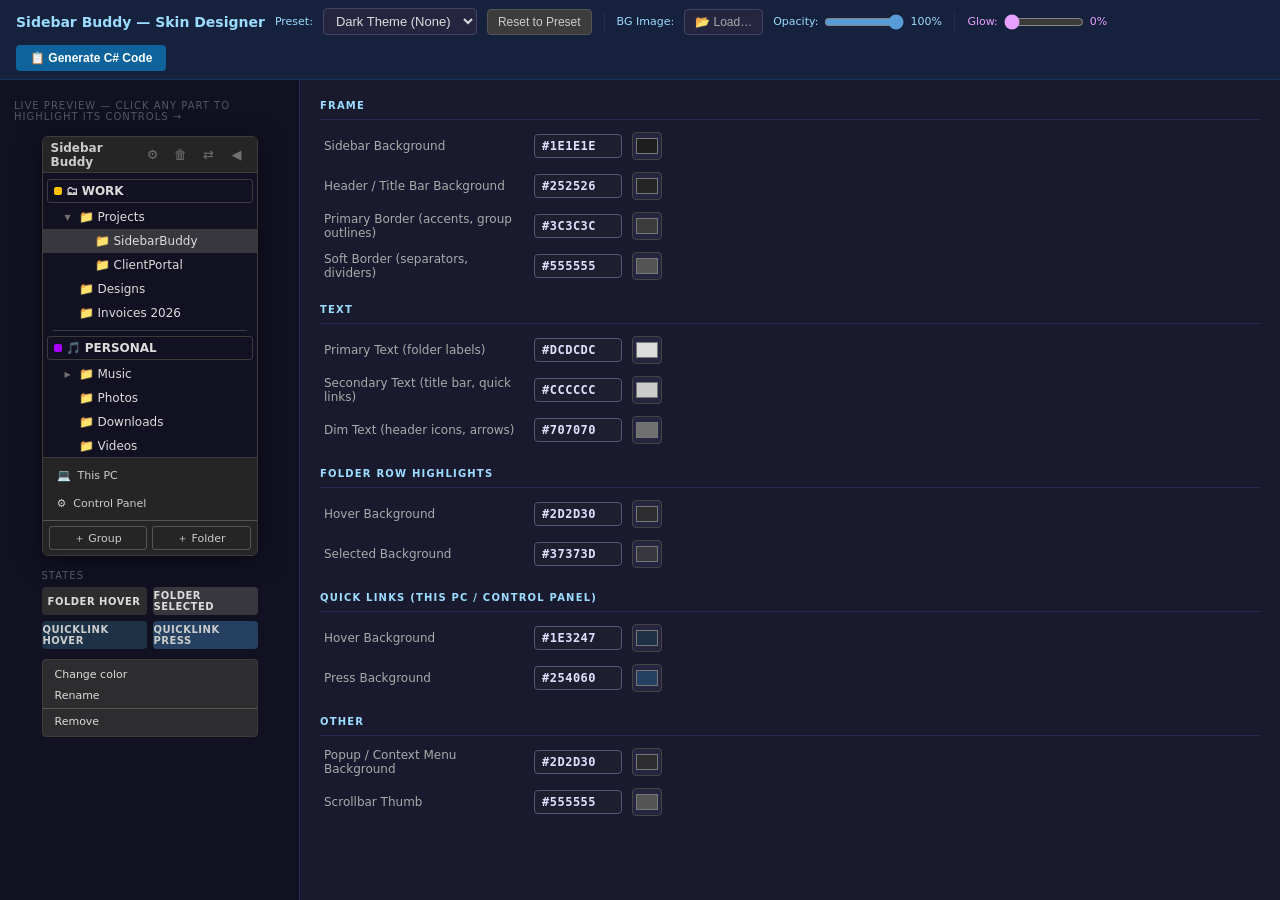
==== site/skin-designer.html @ 38589b39 "App icon, skin color updates, opacity slider fix - Add SidebarBuddy.ico (from logo); wire up in .csp" ====
<!DOCTYPE html>
<html lang="en">
<head>
<meta charset="UTF-8">
<meta name="viewport" content="width=device-width, initial-scale=1.0">
<title>Sidebar Buddy — Skin Designer</title>
<style>
  *, *::before, *::after { box-sizing: border-box; margin: 0; padding: 0; }

  body {
    font-family: 'Segoe UI', system-ui, sans-serif;
    background: #1a1a2e;
    color: #dcdcdc;
    height: 100vh;
    display: flex;
    flex-direction: column;
    overflow: hidden;
  }

  /* ── Top bar ─────────────────────────────────────────────────── */
  .topbar {
    background: #16213e;
    border-bottom: 1px solid #0f3460;
    padding: 8px 16px;
    display: flex;
    align-items: center;
    gap: 10px;
    flex-shrink: 0;
    flex-wrap: wrap;
  }
  .topbar h1 { font-size: 14px; font-weight: 600; color: #9cdcfe; white-space: nowrap; }
  .topbar select {
    background: #252540;
    color: #dcdcdc;
    border: 1px solid #444466;
    border-radius: 4px;
    padding: 4px 8px;
    font-size: 13px;
    cursor: pointer;
  }
  .topbar select:focus { outline: 2px solid #569cd6; }
  .topbar label { font-size: 11px; color: #9cdcfe; white-space: nowrap; }
  .topbar-sep { width: 1px; height: 22px; background: #2a2a50; flex-shrink: 0; margin: 0 2px; }
  .topbar .spacer { flex: 1; min-width: 4px; }
  .btn-export {
    background: #0e639c;
    color: #fff;
    border: none;
    border-radius: 4px;
    padding: 6px 14px;
    font-size: 12px;
    cursor: pointer;
    font-weight: 600;
    white-space: nowrap;
  }
  .btn-export:hover { background: #1177bb; }
  .btn-reset {
    background: #3c3c3c;
    color: #ccc;
    border: 1px solid #555;
    border-radius: 4px;
    padding: 5px 10px;
    font-size: 12px;
    cursor: pointer;
    white-space: nowrap;
  }
  .btn-reset:hover { background: #505050; }
  .btn-image {
    background: #252540;
    color: #aaa;
    border: 1px solid #444466;
    border-radius: 4px;
    padding: 5px 10px;
    font-size: 12px;
    cursor: pointer;
    white-space: nowrap;
  }
  .btn-image:hover { background: #303050; color: #ddd; }
  .slider-group { display: flex; align-items: center; gap: 6px; }
  .slider-group input[type=range] {
    width: 80px;
    cursor: pointer;
    accent-color: #569cd6;
  }
  .slider-group input[type=range].glow-range { accent-color: #e8a0ff; }
  .slider-val { font-size: 11px; color: #9cdcfe; min-width: 32px; font-variant-numeric: tabular-nums; }
  .slider-val.glow-val { color: #e8a0ff; }

  /* ── Main layout ─────────────────────────────────────────────── */
  .main {
    display: flex;
    flex: 1;
    overflow: hidden;
  }

  /* ── Preview panel ───────────────────────────────────────────── */
  .preview-col {
    width: 300px;
    flex-shrink: 0;
    background: #111122;
    border-right: 1px solid #2a2a50;
    display: flex;
    flex-direction: column;
    align-items: center;
    padding: 20px 14px;
    gap: 14px;
    overflow-y: auto;
  }
  .preview-label {
    font-size: 10px;
    text-transform: uppercase;
    letter-spacing: 1px;
    color: #556;
    align-self: flex-start;
  }

  /* ── Sidebar mock ────────────────────────────────────────────── */
  .sidebar-mock {
    width: 216px;
    height: 420px;
    border-radius: 6px;
    border: 1px solid var(--border);
    box-shadow: 0 4px 24px rgba(0,0,0,0.5);
    font-size: 12px;
    user-select: none;
    display: flex;
    flex-direction: column;
    overflow: hidden;
    flex-shrink: 0;
  }

  /* Header */
  .mock-header {
    background: var(--headerBg);
    border-bottom: 1px solid var(--border);
    padding: 0 8px;
    height: 36px;
    display: flex;
    align-items: center;
    gap: 4px;
    flex-shrink: 0;
    position: relative;
    z-index: 2;
    cursor: pointer;
  }
  .mock-title {
    flex: 1;
    color: var(--secondaryText);
    font-weight: 600;
    font-size: 12px;
    cursor: pointer;
  }
  .mock-icon-btn {
    width: 24px;
    height: 24px;
    display: flex;
    align-items: center;
    justify-content: center;
    color: var(--dimText);
    border-radius: 4px;
    cursor: pointer;
    font-size: 13px;
  }
  .mock-icon-btn:hover { background: var(--itemHover); color: var(--primaryText); }

  /* Body */
  .mock-body {
    flex: 1;
    display: flex;
    flex-direction: column;
    position: relative;
    overflow: hidden;
    background-size: cover;
    background-position: center;
    background-repeat: no-repeat;
    cursor: pointer;
  }

  /* Color overlay — sits between the bg image and the content */
  .mock-bg-overlay {
    position: absolute;
    inset: 0;
    background: var(--sidebarBg);
    pointer-events: none;
    z-index: 0;
    transition: opacity 0.1s;
  }

  .mock-tree {
    flex: 1;
    overflow-y: scroll;
    padding: 4px 0;
    position: relative;
    z-index: 1;
  }
  /* Custom thin scrollbar */
  .mock-tree::-webkit-scrollbar { width: 6px; }
  .mock-tree::-webkit-scrollbar-track { background: transparent; }
  .mock-tree::-webkit-scrollbar-thumb { background: var(--scrollThumb); border-radius: 3px; }
  .mock-tree::-webkit-scrollbar-thumb:hover { background: var(--secondaryText); }

  /* Tree rows */
  .tree-row {
    display: flex;
    align-items: center;
    height: 24px;
    padding: 0 6px;
    cursor: pointer;
    color: var(--primaryText);
    gap: 4px;
    position: relative;
  }
  .tree-row:hover { background: var(--itemHover); }
  .tree-row.selected { background: var(--itemSelect); }
  .tree-row .indent { display: inline-block; width: 12px; flex-shrink: 0; }
  .tree-row .arrow { font-size: 8px; color: var(--dimText); flex-shrink: 0; width: 10px; cursor: pointer; }
  .tree-row .icon { flex-shrink: 0; font-size: 12px; }
  .tree-row .name { flex: 1; overflow: hidden; text-overflow: ellipsis; white-space: nowrap; cursor: pointer; }

  /* Group row */
  .tree-row.group {
    font-weight: 700;
    border: 1px solid var(--border);
    border-radius: 3px;
    margin: 2px 4px;
    padding: 0 6px;
    background: transparent;
    color: var(--primaryText);
    cursor: pointer;
  }
  .tree-row.group:hover { border-color: var(--borderSoft); background: var(--itemHover); }
  .group-pill {
    width: 8px;
    height: 8px;
    border-radius: 2px;
    background: #FFC000;
    flex-shrink: 0;
  }

  /* Divider between sections */
  .tree-divider {
    height: 1px;
    background: var(--borderSoft);
    margin: 5px 10px;
    opacity: 0.6;
    cursor: pointer;
  }
  .tree-divider:hover { opacity: 1; }

  /* Quick links bar */
  .mock-quicklinks {
    background: var(--headerBg);
    border-top: 1px solid var(--border);
    padding: 4px 6px;
    display: flex;
    flex-direction: column;
    gap: 2px;
    flex-shrink: 0;
    position: relative;
    z-index: 2;
  }
  .quicklink-btn {
    display: flex;
    align-items: center;
    gap: 6px;
    height: 26px;
    padding: 0 8px;
    border-radius: 3px;
    cursor: pointer;
    color: var(--secondaryText);
    font-size: 11px;
  }
  .quicklink-btn:hover { background: var(--quickLinkHover); }
  .quicklink-btn:active { background: var(--quickLinkPress); }

  /* Footer: +Group / +Folder buttons */
  .mock-footer {
    background: var(--headerBg);
    border-top: 1px solid var(--borderSoft);
    padding: 5px 6px;
    display: flex;
    gap: 5px;
    flex-shrink: 0;
    position: relative;
    z-index: 2;
  }
  .mock-add-btn {
    flex: 1;
    height: 24px;
    background: transparent;
    border: 1px solid var(--borderSoft);
    border-radius: 3px;
    color: var(--secondaryText);
    font-size: 11px;
    cursor: pointer;
    display: flex;
    align-items: center;
    justify-content: center;
    gap: 3px;
  }
  .mock-add-btn:hover { background: var(--itemHover); color: var(--primaryText); }

  /* ── States demo ──────────────────────────────────────────────── */
  .demo-section {
    width: 216px;
  }
  .demo-section .demo-label {
    font-size: 10px;
    color: #556;
    text-transform: uppercase;
    letter-spacing: 1px;
    margin-bottom: 6px;
  }
  .demo-grid {
    display: grid;
    grid-template-columns: 1fr 1fr;
    gap: 6px;
  }
  .demo-chip {
    height: 28px;
    border-radius: 4px;
    display: flex;
    align-items: center;
    justify-content: center;
    font-size: 10px;
    font-weight: 600;
    text-transform: uppercase;
    letter-spacing: 0.5px;
    border: 1px solid transparent;
    cursor: pointer;
  }
  .demo-chip.hover    { background: var(--itemHover);      color: var(--primaryText); }
  .demo-chip.select   { background: var(--itemSelect);     color: var(--primaryText); }
  .demo-chip.ql-hover { background: var(--quickLinkHover); color: var(--secondaryText); }
  .demo-chip.ql-press { background: var(--quickLinkPress); color: var(--secondaryText); }

  /* Popup demo */
  .demo-popup {
    background: var(--popupBg);
    border: 1px solid var(--border);
    border-radius: 4px;
    padding: 4px 0;
    margin-top: 6px;
    cursor: pointer;
  }
  .popup-item {
    padding: 4px 12px;
    font-size: 11px;
    color: var(--primaryText);
    cursor: pointer;
  }
  .popup-item:hover { background: var(--itemHover); }
  .popup-sep { height: 1px; background: var(--borderSoft); margin: 2px 0; }

  /* ── Controls panel ──────────────────────────────────────────── */
  .controls-col {
    flex: 1;
    overflow-y: auto;
    padding: 16px 20px;
    display: flex;
    flex-direction: column;
    gap: 0;
  }

  .section-header {
    font-size: 10px;
    font-weight: 700;
    text-transform: uppercase;
    letter-spacing: 1.2px;
    color: #9cdcfe;
    padding: 14px 0 8px;
    border-bottom: 1px solid #2a2a50;
    margin-bottom: 10px;
  }
  .section-header:first-child { padding-top: 4px; }

  .row {
    display: flex;
    align-items: center;
    gap: 10px;
    margin-bottom: 8px;
    border-radius: 4px;
    padding: 2px 4px;
    transition: background 0.15s;
  }
  .row label {
    font-size: 12px;
    color: #aaa;
    width: 200px;
    flex-shrink: 0;
  }

  /* Hex input is the primary entry — larger, monospace, prominent */
  .hex-input {
    width: 88px;
    background: #1e1e30;
    color: #e0e0ff;
    border: 1.5px solid #555577;
    border-radius: 4px;
    padding: 4px 7px;
    font-size: 12px;
    font-family: 'Cascadia Code', 'Consolas', monospace;
    font-weight: 600;
    letter-spacing: 0.5px;
  }
  .hex-input:focus { outline: 2px solid #569cd6; border-color: #569cd6; }

  .row input[type=color] {
    width: 30px;
    height: 28px;
    border: 1px solid #444;
    border-radius: 4px;
    cursor: pointer;
    padding: 1px;
    background: #252540;
    flex-shrink: 0;
  }

  /* Flash animation for click-to-highlight */
  @keyframes ctrlFlash {
    0%   { background: transparent; }
    20%  { background: rgba(255, 200, 0, 0.28); }
    100% { background: transparent; }
  }
  .row.flash { animation: ctrlFlash 0.7s ease-out; }

  /* ── Export modal ────────────────────────────────────────────── */
  .modal-overlay {
    display: none;
    position: fixed;
    inset: 0;
    background: rgba(0,0,0,0.75);
    z-index: 100;
    align-items: center;
    justify-content: center;
  }
  .modal-overlay.open { display: flex; }
  .modal {
    background: #1e1e2e;
    border: 1px solid #444466;
    border-radius: 8px;
    width: 680px;
    max-width: 95vw;
    max-height: 85vh;
    display: flex;
    flex-direction: column;
  }
  .modal-head {
    padding: 14px 16px;
    border-bottom: 1px solid #333355;
    display: flex;
    align-items: center;
    gap: 10px;
  }
  .modal-head h2 { font-size: 14px; font-weight: 600; flex: 1; }
  .modal-close {
    background: none;
    border: none;
    color: #888;
    cursor: pointer;
    font-size: 18px;
    line-height: 1;
    padding: 0 4px;
  }
  .modal-close:hover { color: #ddd; }
  .modal-body {
    flex: 1;
    overflow-y: auto;
    padding: 14px 16px;
  }
  .modal-body pre {
    background: #0d0d1a;
    border: 1px solid #333355;
    border-radius: 4px;
    padding: 12px;
    font-family: 'Cascadia Code', 'Consolas', monospace;
    font-size: 12px;
    color: #c8e6ff;
    white-space: pre-wrap;
    word-break: break-all;
  }
  .modal-foot {
    padding: 12px 16px;
    border-top: 1px solid #333355;
    display: flex;
    gap: 10px;
    justify-content: flex-end;
  }
  .btn-copy {
    background: #0e639c;
    color: #fff;
    border: none;
    border-radius: 4px;
    padding: 6px 16px;
    font-size: 13px;
    cursor: pointer;
    font-weight: 600;
  }
  .btn-copy:hover { background: #1177bb; }
  .btn-copy.copied { background: #3a7a3a; }
</style>
</head>
<body>

<!-- ── Top bar ──────────────────────────────────────────────────── -->
<div class="topbar">
  <h1>Sidebar Buddy — Skin Designer</h1>
  <label>Preset:</label>
  <select id="presetSelect" onchange="loadPreset(this.value)">
    <option value="DarkTheme">Dark Theme (None)</option>
    <option value="LightTheme">Light Theme (None)</option>
    <option value="FrostedGlass">Frosted Glass</option>
    <option value="Mica">Mica</option>
    <option value="NeonCyber">Neon Cyber</option>
    <option value="Terminal">Terminal</option>
    <option value="Paper">Paper</option>
    <option value="Synthwave">Synthwave</option>
    <option value="BrushedMetal">Brushed Metal</option>
    <option value="HighContrast">High Contrast</option>
  </select>
  <button class="btn-reset" onclick="loadPreset(document.getElementById('presetSelect').value)">Reset to Preset</button>

  <div class="topbar-sep"></div>

  <label>BG Image:</label>
  <button class="btn-image" onclick="document.getElementById('bgFileInput').click()">📂 Load…</button>
  <input type="file" id="bgFileInput" accept="image/*" style="display:none" onchange="loadBgImage(this)">
  <button class="btn-image" id="clearBgBtn" onclick="clearBgImage()" style="display:none">✕ Clear</button>

  <div class="slider-group">
    <label>Opacity:</label>
    <input type="range" id="bgOpacityRange" min="0" max="100" value="100" oninput="setBgOpacity(this.value)">
    <span class="slider-val" id="bgOpacityVal">100%</span>
  </div>

  <div class="topbar-sep"></div>

  <div class="slider-group">
    <label style="color:#e8a0ff">Glow:</label>
    <input type="range" class="glow-range" id="glowRange" min="0" max="100" value="0" oninput="setGlowIntensity(this.value)">
    <span class="slider-val glow-val" id="glowVal">0%</span>
  </div>

  <div class="spacer"></div>
  <button class="btn-export" onclick="openExport()">📋 Generate C# Code</button>
</div>

<!-- ── Main ─────────────────────────────────────────────────────── -->
<div class="main">

  <!-- Preview -->
  <div class="preview-col">
    <div class="preview-label">Live Preview — click any part to highlight its controls →</div>

    <div class="sidebar-mock">
      <!-- Header -->
      <div class="mock-header" onclick="highlightCtrl('headerBg')" title="→ Header Background">
        <span class="mock-title" onclick="event.stopPropagation(); highlightCtrl('secondaryText')" title="→ Secondary Text">Sidebar Buddy</span>
        <div class="mock-icon-btn" onclick="event.stopPropagation(); highlightCtrl('dimText')" title="→ Dim Text">⚙</div>
        <div class="mock-icon-btn" onclick="event.stopPropagation(); highlightCtrl('dimText')">🗑</div>
        <div class="mock-icon-btn" onclick="event.stopPropagation(); highlightCtrl('dimText')">⇄</div>
        <div class="mock-icon-btn" onclick="event.stopPropagation(); highlightCtrl('dimText')">◀</div>
      </div>
      <!-- Body -->
      <div class="mock-body" id="mockBody" onclick="highlightCtrl('sidebarBg')" title="→ Sidebar Background">
        <!-- bg image sits on the element itself; this overlay is the color layer -->
        <div class="mock-bg-overlay" id="bgOverlay"></div>

        <div class="mock-tree">
          <!-- Group: Work -->
          <div class="tree-row group" onclick="event.stopPropagation(); highlightCtrl('border')" title="→ Primary Border">
            <div class="group-pill"></div>
            <span class="name" onclick="event.stopPropagation(); highlightCtrl('primaryText')" title="→ Primary Text">🗂 WORK</span>
          </div>
          <div class="tree-row" onclick="event.stopPropagation(); highlightCtrl('itemHover')" title="→ Hover Background">
            <div class="indent"></div>
            <span class="arrow" onclick="event.stopPropagation(); highlightCtrl('dimText')" title="→ Dim Text">▼</span>
            <span class="icon">📁</span>
            <span class="name" onclick="event.stopPropagation(); highlightCtrl('primaryText')" title="→ Primary Text">Projects</span>
          </div>
          <div class="tree-row selected" onclick="event.stopPropagation(); highlightCtrl('itemSelect')" title="→ Selected Background">
            <div class="indent"></div>
            <div class="indent"></div>
            <span class="arrow"> </span>
            <span class="icon">📁</span>
            <span class="name" onclick="event.stopPropagation(); highlightCtrl('primaryText')">SidebarBuddy</span>
          </div>
          <div class="tree-row" onclick="event.stopPropagation(); highlightCtrl('itemHover')">
            <div class="indent"></div>
            <div class="indent"></div>
            <span class="arrow"> </span>
            <span class="icon">📁</span>
            <span class="name" onclick="event.stopPropagation(); highlightCtrl('primaryText')">ClientPortal</span>
          </div>
          <div class="tree-row" onclick="event.stopPropagation(); highlightCtrl('itemHover')">
            <div class="indent"></div>
            <span class="arrow"> </span>
            <span class="icon">📁</span>
            <span class="name" onclick="event.stopPropagation(); highlightCtrl('primaryText')">Designs</span>
          </div>
          <div class="tree-row" onclick="event.stopPropagation(); highlightCtrl('itemHover')">
            <div class="indent"></div>
            <span class="arrow"> </span>
            <span class="icon">📁</span>
            <span class="name" onclick="event.stopPropagation(); highlightCtrl('primaryText')">Invoices 2026</span>
          </div>

          <div class="tree-divider" onclick="event.stopPropagation(); highlightCtrl('borderSoft')" title="→ Soft Border (divider)"></div>

          <!-- Group: Personal -->
          <div class="tree-row group" onclick="event.stopPropagation(); highlightCtrl('border')" title="→ Primary Border">
            <div class="group-pill" style="background:#AA00FF"></div>
            <span class="name" onclick="event.stopPropagation(); highlightCtrl('primaryText')">🎵 PERSONAL</span>
          </div>
          <div class="tree-row" onclick="event.stopPropagation(); highlightCtrl('itemHover')">
            <div class="indent"></div>
            <span class="arrow" onclick="event.stopPropagation(); highlightCtrl('dimText')">▶</span>
            <span class="icon">📁</span>
            <span class="name" onclick="event.stopPropagation(); highlightCtrl('primaryText')">Music</span>
          </div>
          <div class="tree-row" onclick="event.stopPropagation(); highlightCtrl('itemHover')">
            <div class="indent"></div>
            <span class="arrow"> </span>
            <span class="icon">📁</span>
            <span class="name" onclick="event.stopPropagation(); highlightCtrl('primaryText')">Photos</span>
          </div>
          <div class="tree-row" onclick="event.stopPropagation(); highlightCtrl('itemHover')">
            <div class="indent"></div>
            <span class="arrow"> </span>
            <span class="icon">📁</span>
            <span class="name" onclick="event.stopPropagation(); highlightCtrl('primaryText')">Downloads</span>
          </div>
          <div class="tree-row" onclick="event.stopPropagation(); highlightCtrl('itemHover')">
            <div class="indent"></div>
            <span class="arrow"> </span>
            <span class="icon">📁</span>
            <span class="name" onclick="event.stopPropagation(); highlightCtrl('primaryText')">Videos</span>
          </div>

          <div class="tree-divider" onclick="event.stopPropagation(); highlightCtrl('borderSoft')" title="→ Soft Border (divider)"></div>

          <!-- Group: Archive -->
          <div class="tree-row group" onclick="event.stopPropagation(); highlightCtrl('border')" title="→ Primary Border">
            <div class="group-pill" style="background:#22aa55"></div>
            <span class="name" onclick="event.stopPropagation(); highlightCtrl('primaryText')">📦 ARCHIVE</span>
          </div>
          <div class="tree-row" onclick="event.stopPropagation(); highlightCtrl('itemHover')">
            <div class="indent"></div>
            <span class="arrow"> </span>
            <span class="icon">📁</span>
            <span class="name" onclick="event.stopPropagation(); highlightCtrl('primaryText')">2025 Projects</span>
          </div>
          <div class="tree-row" onclick="event.stopPropagation(); highlightCtrl('itemHover')">
            <div class="indent"></div>
            <span class="arrow"> </span>
            <span class="icon">📁</span>
            <span class="name" onclick="event.stopPropagation(); highlightCtrl('primaryText')">2024 Projects</span>
          </div>
          <div class="tree-row" onclick="event.stopPropagation(); highlightCtrl('itemHover')">
            <div class="indent"></div>
            <span class="arrow"> </span>
            <span class="icon">📁</span>
            <span class="name" onclick="event.stopPropagation(); highlightCtrl('primaryText')">Old Invoices</span>
          </div>
          <div class="tree-row" onclick="event.stopPropagation(); highlightCtrl('itemHover')">
            <div class="indent"></div>
            <span class="arrow"> </span>
            <span class="icon">📁</span>
            <span class="name" onclick="event.stopPropagation(); highlightCtrl('primaryText')">Backups</span>
          </div>
        </div>

        <!-- Quick links (bottom) -->
        <div class="mock-quicklinks" onclick="event.stopPropagation(); highlightCtrl('quickLinkHover')" title="→ Quick Link Hover">
          <div class="quicklink-btn" onclick="event.stopPropagation(); highlightCtrl('quickLinkHover')">
            <span style="color:var(--secondaryText)">💻&nbsp; This PC</span>
          </div>
          <div class="quicklink-btn" onclick="event.stopPropagation(); highlightCtrl('quickLinkPress')">
            <span style="color:var(--secondaryText)">⚙&nbsp; Control Panel</span>
          </div>
        </div>
      </div>

      <!-- Footer: +Group / +Folder buttons -->
      <div class="mock-footer" onclick="highlightCtrl('headerBg')" title="→ Header Background">
        <div class="mock-add-btn" onclick="event.stopPropagation(); highlightCtrl('borderSoft')">＋ Group</div>
        <div class="mock-add-btn" onclick="event.stopPropagation(); highlightCtrl('borderSoft')">＋ Folder</div>
      </div>
    </div>

    <!-- State demos -->
    <div class="demo-section">
      <div class="demo-label">States</div>
      <div class="demo-grid">
        <div class="demo-chip hover"    onclick="highlightCtrl('itemHover')">Folder Hover</div>
        <div class="demo-chip select"   onclick="highlightCtrl('itemSelect')">Folder Selected</div>
        <div class="demo-chip ql-hover" onclick="highlightCtrl('quickLinkHover')">QuickLink Hover</div>
        <div class="demo-chip ql-press" onclick="highlightCtrl('quickLinkPress')">QuickLink Press</div>
      </div>
      <div class="demo-popup" style="margin-top:10px" onclick="highlightCtrl('popupBg')">
        <div class="popup-item">Change color</div>
        <div class="popup-item">Rename</div>
        <div class="popup-sep"></div>
        <div class="popup-item">Remove</div>
      </div>
    </div>
  </div>

  <!-- Controls -->
  <div class="controls-col">

    <div class="section-header">Frame</div>

    <div class="row" data-key="sidebarBg">
      <label>Sidebar Background</label>
      <input type="text" class="hex-input" id="h_sidebarBg" oninput="syncHex('sidebarBg',this.value)" placeholder="#1E1E1E">
      <input type="color" id="c_sidebarBg" oninput="sync('sidebarBg',this.value)">
    </div>
    <div class="row" data-key="headerBg">
      <label>Header / Title Bar Background</label>
      <input type="text" class="hex-input" id="h_headerBg" oninput="syncHex('headerBg',this.value)" placeholder="#252526">
      <input type="color" id="c_headerBg" oninput="sync('headerBg',this.value)">
    </div>
    <div class="row" data-key="border">
      <label>Primary Border (accents, group outlines)</label>
      <input type="text" class="hex-input" id="h_border" oninput="syncHex('border',this.value)" placeholder="#3C3C3C">
      <input type="color" id="c_border" oninput="sync('border',this.value)">
    </div>
    <div class="row" data-key="borderSoft">
      <label>Soft Border (separators, dividers)</label>
      <input type="text" class="hex-input" id="h_borderSoft" oninput="syncHex('borderSoft',this.value)" placeholder="#555555">
      <input type="color" id="c_borderSoft" oninput="sync('borderSoft',this.value)">
    </div>

    <div class="section-header">Text</div>

    <div class="row" data-key="primaryText">
      <label>Primary Text (folder labels)</label>
      <input type="text" class="hex-input" id="h_primaryText" oninput="syncHex('primaryText',this.value)" placeholder="#DCDCDC">
      <input type="color" id="c_primaryText" oninput="sync('primaryText',this.value)">
    </div>
    <div class="row" data-key="secondaryText">
      <label>Secondary Text (title bar, quick links)</label>
      <input type="text" class="hex-input" id="h_secondaryText" oninput="syncHex('secondaryText',this.value)" placeholder="#CCCCCC">
      <input type="color" id="c_secondaryText" oninput="sync('secondaryText',this.value)">
    </div>
    <div class="row" data-key="dimText">
      <label>Dim Text (header icons, arrows)</label>
      <input type="text" class="hex-input" id="h_dimText" oninput="syncHex('dimText',this.value)" placeholder="#707070">
      <input type="color" id="c_dimText" oninput="sync('dimText',this.value)">
    </div>

    <div class="section-header">Folder Row Highlights</div>

    <div class="row" data-key="itemHover">
      <label>Hover Background</label>
      <input type="text" class="hex-input" id="h_itemHover" oninput="syncHex('itemHover',this.value)" placeholder="#2D2D30">
      <input type="color" id="c_itemHover" oninput="sync('itemHover',this.value)">
    </div>
    <div class="row" data-key="itemSelect">
      <label>Selected Background</label>
      <input type="text" class="hex-input" id="h_itemSelect" oninput="syncHex('itemSelect',this.value)" placeholder="#37373D">
      <input type="color" id="c_itemSelect" oninput="sync('itemSelect',this.value)">
    </div>

    <div class="section-header">Quick Links (This PC / Control Panel)</div>

    <div class="row" data-key="quickLinkHover">
      <label>Hover Background</label>
      <input type="text" class="hex-input" id="h_quickLinkHover" oninput="syncHex('quickLinkHover',this.value)" placeholder="#1E3247">
      <input type="color" id="c_quickLinkHover" oninput="sync('quickLinkHover',this.value)">
    </div>
    <div class="row" data-key="quickLinkPress">
      <label>Press Background</label>
      <input type="text" class="hex-input" id="h_quickLinkPress" oninput="syncHex('quickLinkPress',this.value)" placeholder="#254060">
      <input type="color" id="c_quickLinkPress" oninput="sync('quickLinkPress',this.value)">
    </div>

    <div class="section-header">Other</div>

    <div class="row" data-key="popupBg">
      <label>Popup / Context Menu Background</label>
      <input type="text" class="hex-input" id="h_popupBg" oninput="syncHex('popupBg',this.value)" placeholder="#2D2D30">
      <input type="color" id="c_popupBg" oninput="sync('popupBg',this.value)">
    </div>
    <div class="row" data-key="scrollThumb">
      <label>Scrollbar Thumb</label>
      <input type="text" class="hex-input" id="h_scrollThumb" oninput="syncHex('scrollThumb',this.value)" placeholder="#555555">
      <input type="color" id="c_scrollThumb" oninput="sync('scrollThumb',this.value)">
    </div>

  </div>
</div>

<!-- ── Export modal ──────────────────────────────────────────────── -->
<div class="modal-overlay" id="exportModal">
  <div class="modal">
    <div class="modal-head">
      <h2>Generated C# — paste into ThemeManager.cs</h2>
      <button class="modal-close" onclick="closeExport()">✕</button>
    </div>
    <div class="modal-body">
      <pre id="exportCode"></pre>
    </div>
    <div class="modal-foot">
      <button class="btn-reset" onclick="closeExport()">Close</button>
      <button class="btn-copy" id="copyBtn" onclick="copyCode()">📋 Copy to Clipboard</button>
    </div>
  </div>
</div>

<script>
// ── Skin presets ──────────────────────────────────────────────────
// Colors sourced directly from ThemeManager.cs (Apply / ApplySkin).
// bgOpacity: 0-100, matching GetSkinDefault() BgOpacity * 100.
// glowIntensity: 0-100, matching GetSkinDefault() GlowIntensity * 100.
// texture: filename in ../textures/ (null = no preset texture).
const PRESETS = {
  DarkTheme: {
    sidebarBg:'#1E1E1E', headerBg:'#252526', popupBg:'#2D2D30',
    border:'#3C3C3C', borderSoft:'#555555',
    itemHover:'#2D2D30', itemSelect:'#37373D',
    primaryText:'#DCDCDC', secondaryText:'#CCCCCC', dimText:'#707070',
    scrollThumb:'#555555',
    quickLinkHover:'#1E3247', quickLinkPress:'#254060',
    bgOpacity: 100, glowIntensity: 0, texture: null,
  },
  LightTheme: {
    sidebarBg:'#F5F5F5', headerBg:'#EBEBEB', popupBg:'#FFFFFF',
    border:'#D0D0D0', borderSoft:'#BBBBBB',
    itemHover:'#E0E0E0', itemSelect:'#CECED8',
    primaryText:'#1A1A1A', secondaryText:'#333333', dimText:'#777777',
    scrollThumb:'#AAAAAA',
    quickLinkHover:'#CCD8E8', quickLinkPress:'#B8C8D8',
    bgOpacity: 100, glowIntensity: 0, texture: null,
  },
  FrostedGlass: {
    sidebarBg:'#0A2050', headerBg:'#071838', popupBg:'#18202E',
    border:'#5AB8FF', borderSoft:'#3078AA',
    itemHover:'#2565B8', itemSelect:'#2A72CC',
    primaryText:'#E8F0FF', secondaryText:'#CCD8F0', dimText:'#6888A8',
    scrollThumb:'#387099',
    quickLinkHover:'#1A4A88', quickLinkPress:'#2058A0',
    bgOpacity: 20, glowIntensity: 55, texture: 'frostedglass.png',
  },
  Mica: {
    sidebarBg:'#211508', headerBg:'#000000', popupBg:'#211508',
    border:'#8C5F2B', borderSoft:'#CD8532',
    itemHover:'#9A6528', itemSelect:'#5A3F20',
    primaryText:'#F7D4AB', secondaryText:'#ADC3E1', dimText:'#999999',
    scrollThumb:'#50627C',
    quickLinkHover:'#9A6528', quickLinkPress:'#EDA350',
    bgOpacity: 90, glowIntensity: 10, texture: 'mica.png',
  },
  NeonCyber: {
    sidebarBg:'#0A0E14', headerBg:'#0D1117', popupBg:'#161B22',
    border:'#AD2E8B', borderSoft:'#1A3040',
    itemHover:'#7A2463', itemSelect:'#671351',
    primaryText:'#00FFFF', secondaryText:'#80DFFF', dimText:'#305060',
    scrollThumb:'#004455',
    quickLinkHover:'#AD2E8B', quickLinkPress:'#E665C4',
    bgOpacity: 40, glowIntensity: 10, texture: 'neoncyber.png',
  },
  Terminal: {
    sidebarBg:'#0C0C0C', headerBg:'#111111', popupBg:'#1A1A1A',
    border:'#008800', borderSoft:'#4DFF4D',
    itemHover:'#2E842E', itemSelect:'#1E481E',
    primaryText:'#00FF41', secondaryText:'#00CC33', dimText:'#00FF00',
    scrollThumb:'#1A4A1A',
    quickLinkHover:'#2E842E', quickLinkPress:'#0F380F',
    bgOpacity: 60, glowIntensity: 80, texture: 'terminal.png',
  },
  Paper: {
    sidebarBg:'#FAF7F2', headerBg:'#F7E4C5', popupBg:'#FFFDF9',
    border:'#D4C5B0', borderSoft:'#BFB09A',
    itemHover:'#F0C17A', itemSelect:'#FFD79E',
    primaryText:'#2C2416', secondaryText:'#3E3223', dimText:'#000000',
    scrollThumb:'#B88F51',
    quickLinkHover:'#F0C17A', quickLinkPress:'#C8B8A0',
    bgOpacity: 100, glowIntensity: 10, texture: 'paper.png',
  },
  Synthwave: {
    sidebarBg:'#221439', headerBg:'#130B20', popupBg:'#1A1028',
    border:'#AA00FF', borderSoft:'#F3D512',
    itemHover:'#522494', itemSelect:'#482183',
    primaryText:'#FE9FDD', secondaryText:'#FFFFFF', dimText:'#C88AFF',
    scrollThumb:'#3A1060',
    quickLinkHover:'#522494', quickLinkPress:'#2E0A58',
    bgOpacity: 25, glowIntensity: 30, texture: 'synthwave.png',
  },
  BrushedMetal: {
    sidebarBg:'#222425', headerBg:'#050506', popupBg:'#242629',
    border:'#5A5F65', borderSoft:'#6A7075',
    itemHover:'#676E74', itemSelect:'#565C61',
    primaryText:'#D8DCE0', secondaryText:'#B8BFC5', dimText:'#6A7078',
    scrollThumb:'#737982',
    quickLinkHover:'#676E74', quickLinkPress:'#454C58',
    bgOpacity: 55, glowIntensity: 10, texture: 'brushedmetal.png',
  },
  HighContrast: {
    sidebarBg:'#000000', headerBg:'#000000', popupBg:'#000000',
    border:'#FFFFFF', borderSoft:'#FFFFFF',
    itemHover:'#5582AF', itemSelect:'#256EB6',
    primaryText:'#FFFFFF', secondaryText:'#FFFFFF', dimText:'#FFFF00',
    scrollThumb:'#FFFFFF',
    quickLinkHover:'#5582AF', quickLinkPress:'#333333',
    bgOpacity: 100, glowIntensity: 0, texture: null,
  },
};

// ── CSS variable map ─────────────────────────────────────────────
const CSS_VAR = {
  sidebarBg:      '--sidebarBg',
  headerBg:       '--headerBg',
  popupBg:        '--popupBg',
  border:         '--border',
  borderSoft:     '--borderSoft',
  itemHover:      '--itemHover',
  itemSelect:     '--itemSelect',
  primaryText:    '--primaryText',
  secondaryText:  '--secondaryText',
  dimText:        '--dimText',
  scrollThumb:    '--scrollThumb',
  quickLinkHover: '--quickLinkHover',
  quickLinkPress: '--quickLinkPress',
};

const C_SHARP_KEY = {
  sidebarBg:      'Theme.SidebarBg',
  headerBg:       'Theme.HeaderBg',
  popupBg:        'Theme.PopupBg',
  border:         'Theme.BorderBrush',
  borderSoft:     'Theme.BorderSoft',
  itemHover:      'Theme.ItemHover',
  itemSelect:     'Theme.ItemSelect',
  primaryText:    'Theme.PrimaryText',
  secondaryText:  'Theme.SecondaryText',
  dimText:        'Theme.DimText',
  scrollThumb:    'Theme.ScrollThumb',
  quickLinkHover: 'Theme.QuickLinkHover',
  quickLinkPress: 'Theme.QuickLinkPress',
};

let current = {};
let currentGlow = 0;

// ── Apply CSS variables to preview ───────────────────────────────
function applyCSS(vals) {
  const root = document.documentElement;
  for (const [k, cssVar] of Object.entries(CSS_VAR)) {
    root.style.setProperty(cssVar, vals[k] ?? '#ff00ff');
  }
}

// ── Sync from color picker ────────────────────────────────────────
function sync(key, hex) {
  current[key] = hex;
  applyCSS(current);
  const hi = document.getElementById('h_' + key);
  if (hi) hi.value = hex.toUpperCase();
}

// ── Sync from hex text input ──────────────────────────────────────
function syncHex(key, val) {
  const clean = val.trim();
  if (/^#[0-9A-Fa-f]{6}$/.test(clean)) {
    current[key] = clean;
    applyCSS(current);
    const ci = document.getElementById('c_' + key);
    if (ci) ci.value = clean;
  }
}

// ── Load preset ───────────────────────────────────────────────────
function loadPreset(name) {
  const p = PRESETS[name];
  if (!p) return;
  current = { ...p };
  applyCSS(current);

  for (const key of Object.keys(CSS_VAR)) {
    const ci = document.getElementById('c_' + key);
    const hi = document.getElementById('h_' + key);
    const val = current[key] ?? '#000000';
    if (ci) ci.value = val;
    if (hi) hi.value = val.toUpperCase();
  }

  // BG opacity
  const opacity = p.bgOpacity ?? 100;
  document.getElementById('bgOpacityRange').value = opacity;
  setBgOpacity(opacity, true);

  // Glow
  const glow = p.glowIntensity ?? 0;
  document.getElementById('glowRange').value = glow;
  setGlowIntensity(glow, true);

  // Texture — auto-load preset image
  const mockBody = document.getElementById('mockBody');
  if (p.texture) {
    mockBody.style.backgroundImage = `url('../textures/${p.texture}')`;
    document.getElementById('clearBgBtn').style.display = '';
  } else {
    mockBody.style.backgroundImage = '';
    document.getElementById('bgFileInput').value = '';
    document.getElementById('clearBgBtn').style.display = 'none';
  }
}

// ── Background image loading ──────────────────────────────────────
function loadBgImage(input) {
  const file = input.files[0];
  if (!file) return;
  const reader = new FileReader();
  reader.onload = e => {
    document.getElementById('mockBody').style.backgroundImage = `url(${e.target.result})`;
    document.getElementById('clearBgBtn').style.display = '';
  };
  reader.readAsDataURL(file);
}

function clearBgImage() {
  document.getElementById('mockBody').style.backgroundImage = '';
  document.getElementById('bgFileInput').value = '';
  document.getElementById('clearBgBtn').style.display = 'none';
}

// ── Background opacity ────────────────────────────────────────────
function setBgOpacity(val, skipSliderUpdate) {
  const pct = parseInt(val);
  // Slider = image opacity: 0 → image invisible (overlay opaque), 100 → image fully visible (overlay transparent)
  document.getElementById('bgOverlay').style.opacity = ((100 - pct) / 100).toFixed(2);
  document.getElementById('bgOpacityVal').textContent = pct + '%';
  if (!skipSliderUpdate) {
    document.getElementById('bgOpacityRange').value = pct;
  }
}

// ── Glow intensity ────────────────────────────────────────────────
// Mirrors WPF: BlurRadius = 10 * intensity, Opacity = intensity
// CSS: text-shadow 0 0 {blur}px rgba(255,255,255,{opacity})
function setGlowIntensity(val, skipSliderUpdate) {
  currentGlow = parseInt(val);
  const intensity = currentGlow / 100;
  const blur = (intensity * 10).toFixed(1);
  document.documentElement.style.setProperty('--glowBlur', `${blur}px`);
  document.documentElement.style.setProperty('--glowOpacity', intensity.toFixed(2));
  document.getElementById('glowVal').textContent = currentGlow + '%';
  if (!skipSliderUpdate) {
    document.getElementById('glowRange').value = currentGlow;
  }
}

// ── Click-to-highlight control row ───────────────────────────────
function highlightCtrl(key) {
  const row = document.querySelector(`.row[data-key="${key}"]`);
  if (!row) return;
  row.scrollIntoView({ behavior: 'smooth', block: 'center' });
  row.classList.remove('flash');
  void row.offsetWidth; // force reflow to restart animation
  row.classList.add('flash');
  row.addEventListener('animationend', () => row.classList.remove('flash'), { once: true });
}

// ── Hex → R G B bytes string ──────────────────────────────────────
function hexToRGB(hex) {
  const h = hex.replace('#','');
  const r = parseInt(h.substring(0,2),16);
  const g = parseInt(h.substring(2,4),16);
  const b = parseInt(h.substring(4,6),16);
  return `0x${r.toString(16).padStart(2,'0').toUpperCase()}, 0x${g.toString(16).padStart(2,'0').toUpperCase()}, 0x${b.toString(16).padStart(2,'0').toUpperCase()}`;
}

// ── Generate C# code ──────────────────────────────────────────────
function openExport() {
  const skinName = document.getElementById('presetSelect').value;
  const lines = [];
  const pad = (s, n) => s.padEnd(n,' ');

  lines.push(`case AppSkin.${skinName}:`);
  lines.push(`    ClearAcrylic();`);

  const maxKey = Math.max(...Object.values(C_SHARP_KEY).map(k => k.length));

  for (const [field, csKey] of Object.entries(C_SHARP_KEY)) {
    const hex = current[field] ?? '#000000';
    const rgb = hexToRGB(hex);
    lines.push(`    Brush(r, ${pad('"' + csKey + '",', maxKey+3)} ${rgb});`);
  }
  lines.push(`    break;`);

  // Append glow note
  if (currentGlow > 0) {
    const intensity = (currentGlow / 100).toFixed(2);
    lines.push('');
    lines.push(`// Glow: GetSkinDefault → (bgOpacity, glow=true, glowIntensity=${intensity})`);
    lines.push(`// Update GetSkinDefault() to return (BgOpacity: ${(parseInt(document.getElementById('bgOpacityRange').value)/100).toFixed(2)}, Glow: true, GlowIntensity: ${intensity})`);
  }

  document.getElementById('exportCode').textContent = lines.join('\n');
  document.getElementById('exportModal').classList.add('open');
  document.getElementById('copyBtn').textContent = '📋 Copy to Clipboard';
  document.getElementById('copyBtn').classList.remove('copied');
}

function closeExport() {
  document.getElementById('exportModal').classList.remove('open');
}

function copyCode() {
  const code = document.getElementById('exportCode').textContent;
  navigator.clipboard.writeText(code).then(() => {
    const btn = document.getElementById('copyBtn');
    btn.textContent = '✓ Copied!';
    btn.classList.add('copied');
  });
}

// Close modal on overlay click
document.getElementById('exportModal').addEventListener('click', e => {
  if (e.target === e.currentTarget) closeExport();
});

// Apply glow text-shadow to folder labels
// Using a style element so it can reference CSS variables
const glowStyle = document.createElement('style');
glowStyle.textContent = `.tree-row .name { text-shadow: 0 0 var(--glowBlur, 0px) rgba(255,255,255,var(--glowOpacity, 0)); }`;
document.head.appendChild(glowStyle);

// ── Init ──────────────────────────────────────────────────────────
loadPreset('DarkTheme');
</script>
</body>
</html>
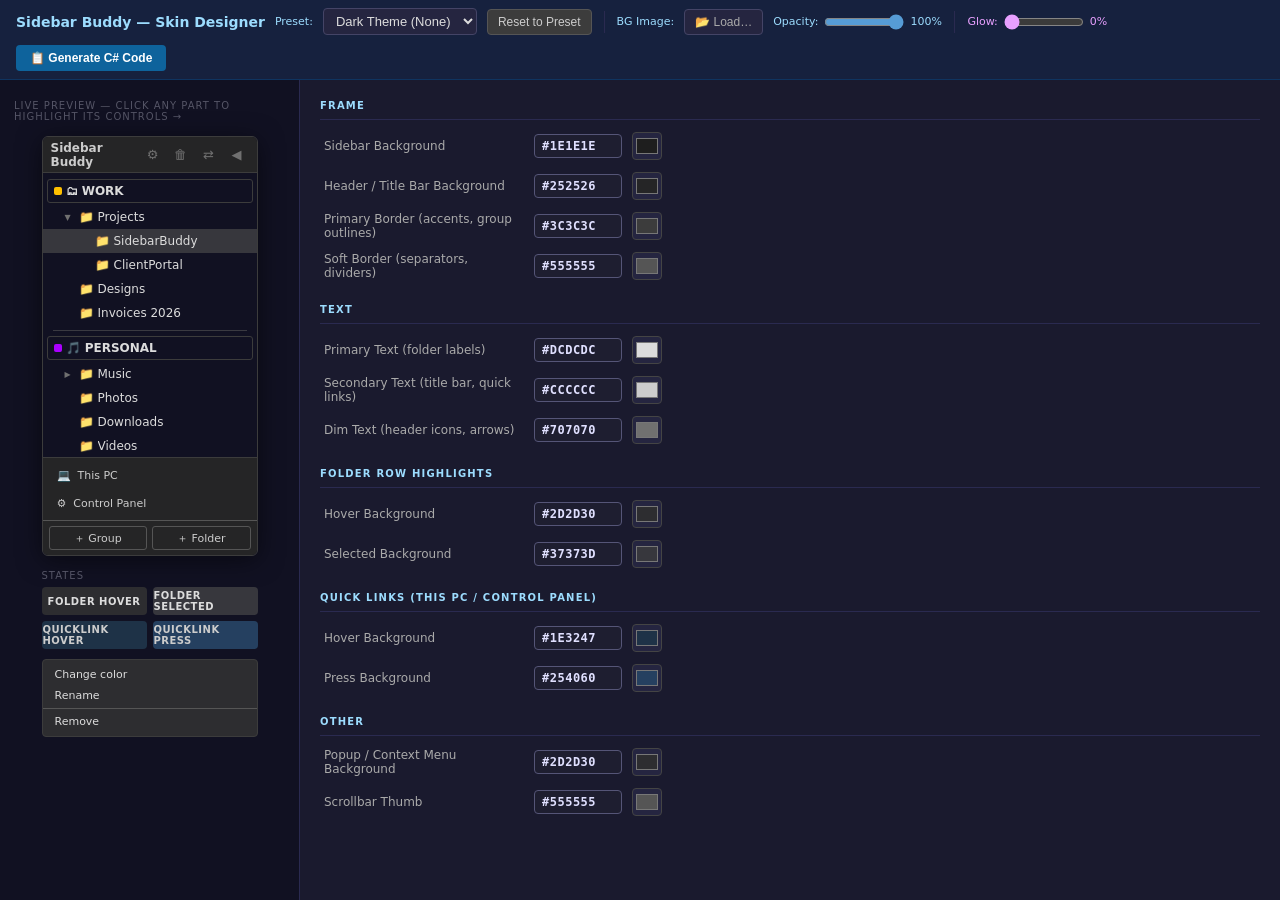
==== commit 039b16b8: "Fix BrushedMetal CSS mixer mismatch, +Folder hardcoded foreground - Sync skin-designer BrushedMetal " ====
--- a/site/skin-designer.html
+++ b/site/skin-designer.html
@@ -517,6 +517,7 @@
     <option value="Synthwave">Synthwave</option>
     <option value="BrushedMetal">Brushed Metal</option>
     <option value="HighContrast">High Contrast</option>
+    <option value="Clear">Clear</option>
   </select>
   <button class="btn-reset" onclick="loadPreset(document.getElementById('presetSelect').value)">Reset to Preset</button>
 
@@ -891,10 +892,10 @@
   BrushedMetal: {
     sidebarBg:'#222425', headerBg:'#050506', popupBg:'#242629',
     border:'#5A5F65', borderSoft:'#6A7075',
-    itemHover:'#676E74', itemSelect:'#565C61',
-    primaryText:'#D8DCE0', secondaryText:'#B8BFC5', dimText:'#6A7078',
+    itemHover:'#98A1A9', itemSelect:'#72787E',
+    primaryText:'#FFFFFF', secondaryText:'#B8BFC5', dimText:'#B5BEC9',
     scrollThumb:'#737982',
-    quickLinkHover:'#676E74', quickLinkPress:'#454C58',
+    quickLinkHover:'#676E74', quickLinkPress:'#303640',
     bgOpacity: 55, glowIntensity: 10, texture: 'brushedmetal.png',
   },
   HighContrast: {
@@ -905,6 +906,15 @@
     scrollThumb:'#FFFFFF',
     quickLinkHover:'#5582AF', quickLinkPress:'#333333',
     bgOpacity: 100, glowIntensity: 0, texture: null,
+  },
+  Clear: {
+    sidebarBg:'#000000', headerBg:'#080808', popupBg:'#05222E',
+    border:'#9EE2FF', borderSoft:'#9EE2FF',
+    itemHover:'#4B7F95', itemSelect:'#1D5167',
+    primaryText:'#FFFFFF', secondaryText:'#EEEEEE', dimText:'#AAAAAA',
+    scrollThumb:'#316277',
+    quickLinkHover:'#4B7F95', quickLinkPress:'#1D5167',
+    bgOpacity: 0, glowIntensity: 100, texture: null,
   },
 };
 
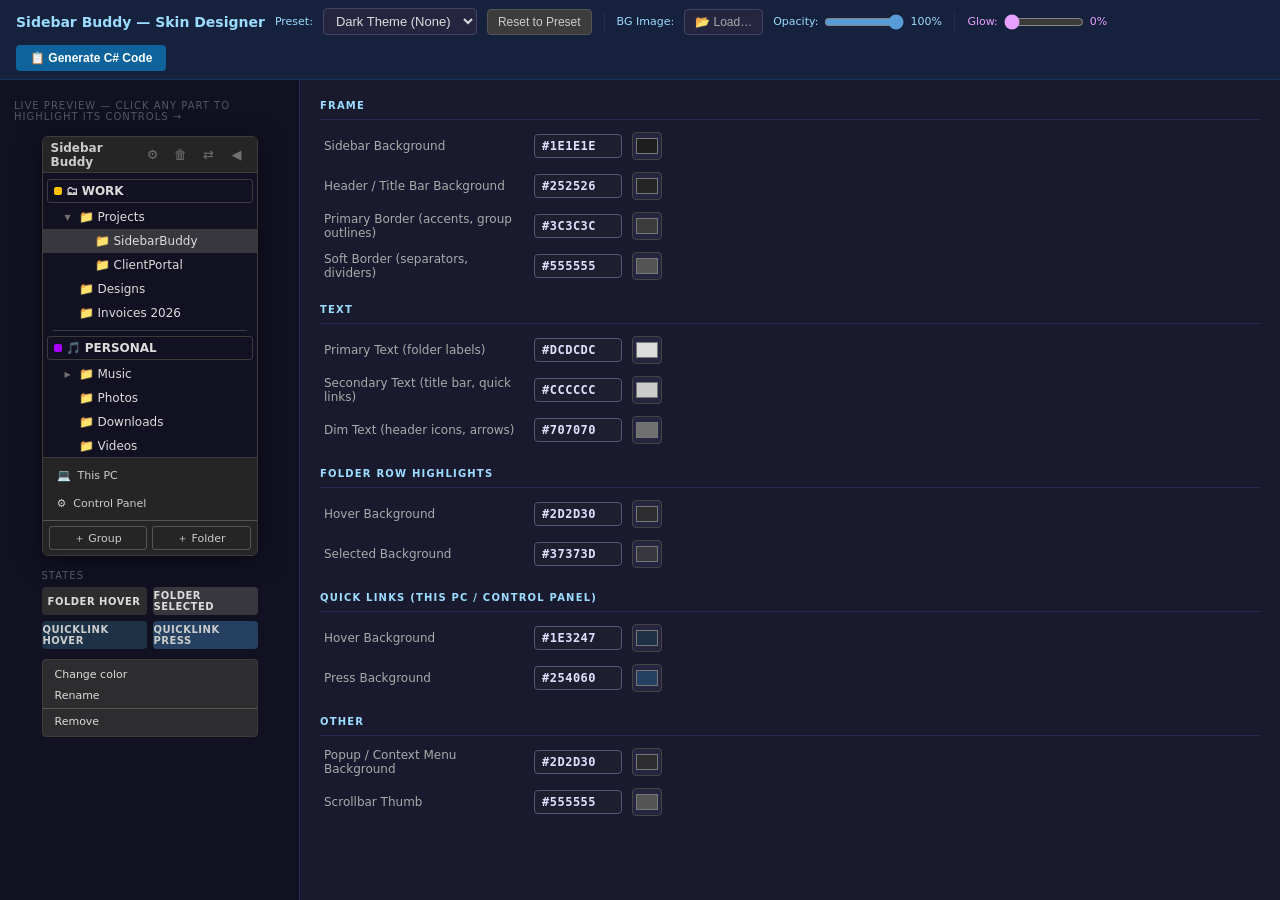
==== commit 414636d6: "Dial in BrushedMetal skin colors and bgOpacity - HeaderBg #212121, BorderBrush/ItemHover #6D8397, It" ====
--- a/site/skin-designer.html
+++ b/site/skin-designer.html
@@ -890,13 +890,13 @@
     bgOpacity: 25, glowIntensity: 30, texture: 'synthwave.png',
   },
   BrushedMetal: {
-    sidebarBg:'#222425', headerBg:'#050506', popupBg:'#242629',
-    border:'#5A5F65', borderSoft:'#6A7075',
-    itemHover:'#98A1A9', itemSelect:'#72787E',
-    primaryText:'#FFFFFF', secondaryText:'#B8BFC5', dimText:'#B5BEC9',
+    sidebarBg:'#222425', headerBg:'#212121', popupBg:'#242629',
+    border:'#6D8397', borderSoft:'#6A7075',
+    itemHover:'#6D8397', itemSelect:'#516476',
+    primaryText:'#FFFFFF', secondaryText:'#878787', dimText:'#A5C1E3',
     scrollThumb:'#737982',
     quickLinkHover:'#676E74', quickLinkPress:'#303640',
-    bgOpacity: 55, glowIntensity: 10, texture: 'brushedmetal.png',
+    bgOpacity: 59, glowIntensity: 10, texture: 'brushedmetal.png',
   },
   HighContrast: {
     sidebarBg:'#000000', headerBg:'#000000', popupBg:'#000000',
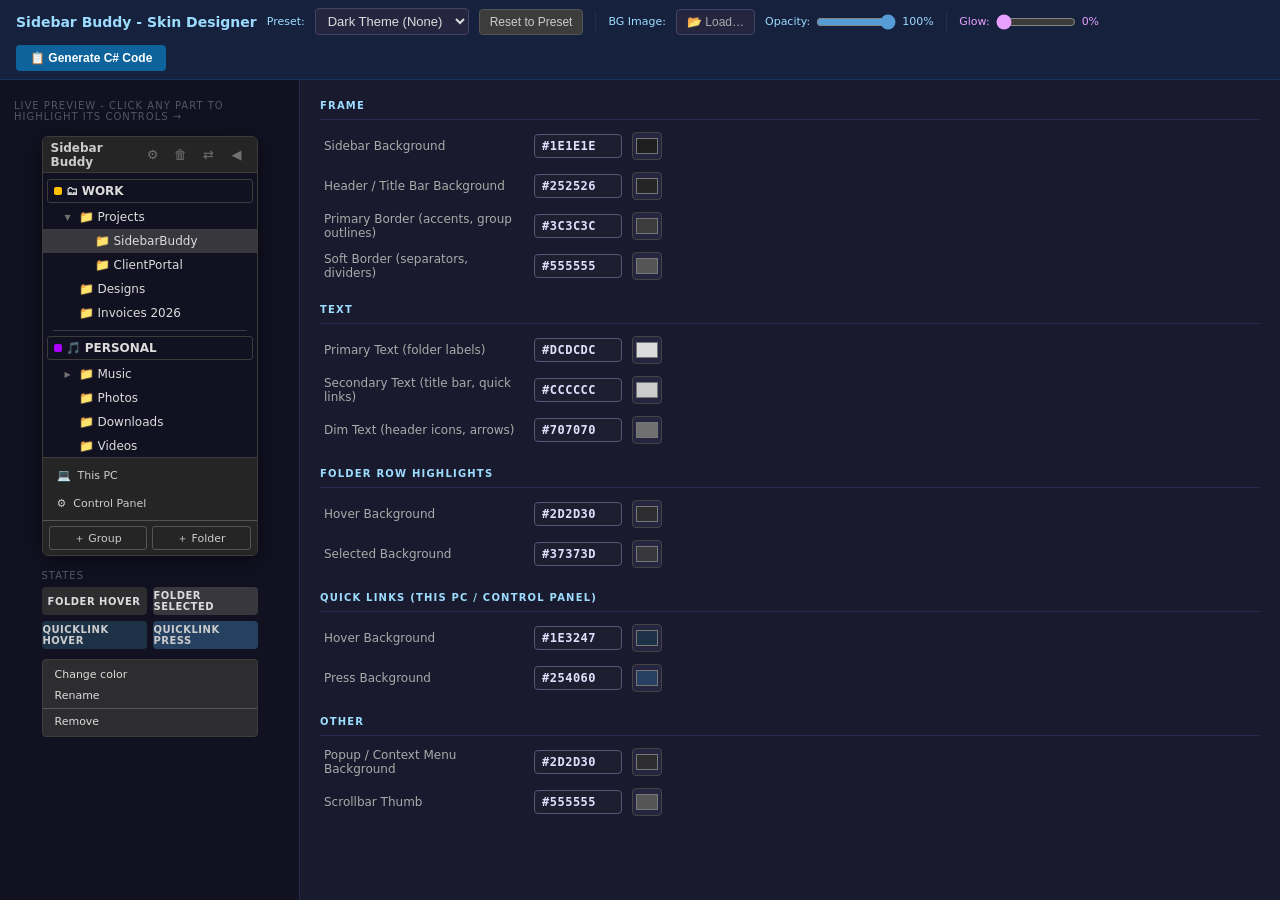
==== commit fb2bb4b2: "v1.0.4: fix startup duplicate dialog, delete-group crash, modal z-order; narrow scrollbar; site chan" ====
--- a/site/skin-designer.html
+++ b/site/skin-designer.html
@@ -3,7 +3,7 @@
 <head>
 <meta charset="UTF-8">
 <meta name="viewport" content="width=device-width, initial-scale=1.0">
-<title>Sidebar Buddy — Skin Designer</title>
+<title>Sidebar Buddy - Skin Designer</title>
 <style>
   *, *::before, *::after { box-sizing: border-box; margin: 0; padding: 0; }
 
@@ -176,7 +176,7 @@
     cursor: pointer;
   }
 
-  /* Color overlay — sits between the bg image and the content */
+  /* Color overlay - sits between the bg image and the content */
   .mock-bg-overlay {
     position: absolute;
     inset: 0;
@@ -390,7 +390,7 @@
     flex-shrink: 0;
   }
 
-  /* Hex input is the primary entry — larger, monospace, prominent */
+  /* Hex input is the primary entry - larger, monospace, prominent */
   .hex-input {
     width: 88px;
     background: #1e1e30;
@@ -504,7 +504,7 @@
 
 <!-- ── Top bar ──────────────────────────────────────────────────── -->
 <div class="topbar">
-  <h1>Sidebar Buddy — Skin Designer</h1>
+  <h1>Sidebar Buddy - Skin Designer</h1>
   <label>Preset:</label>
   <select id="presetSelect" onchange="loadPreset(this.value)">
     <option value="DarkTheme">Dark Theme (None)</option>
@@ -551,7 +551,7 @@
 
   <!-- Preview -->
   <div class="preview-col">
-    <div class="preview-label">Live Preview — click any part to highlight its controls →</div>
+    <div class="preview-label">Live Preview - click any part to highlight its controls →</div>
 
     <div class="sidebar-mock">
       <!-- Header -->
@@ -797,7 +797,7 @@
 <div class="modal-overlay" id="exportModal">
   <div class="modal">
     <div class="modal-head">
-      <h2>Generated C# — paste into ThemeManager.cs</h2>
+      <h2>Generated C# - paste into ThemeManager.cs</h2>
       <button class="modal-close" onclick="closeExport()">✕</button>
     </div>
     <div class="modal-body">
@@ -893,7 +893,7 @@
     sidebarBg:'#222425', headerBg:'#212121', popupBg:'#242629',
     border:'#6D8397', borderSoft:'#6A7075',
     itemHover:'#6D8397', itemSelect:'#516476',
-    primaryText:'#FFFFFF', secondaryText:'#878787', dimText:'#A5C1E3',
+    primaryText:'#FFFFFF', secondaryText:'#FFFFFF', dimText:'#A5C1E3',
     scrollThumb:'#737982',
     quickLinkHover:'#676E74', quickLinkPress:'#303640',
     bgOpacity: 59, glowIntensity: 10, texture: 'brushedmetal.png',
@@ -1006,7 +1006,7 @@
   document.getElementById('glowRange').value = glow;
   setGlowIntensity(glow, true);
 
-  // Texture — auto-load preset image
+  // Texture - auto-load preset image
   const mockBody = document.getElementById('mockBody');
   if (p.texture) {
     mockBody.style.backgroundImage = `url('../textures/${p.texture}')`;
